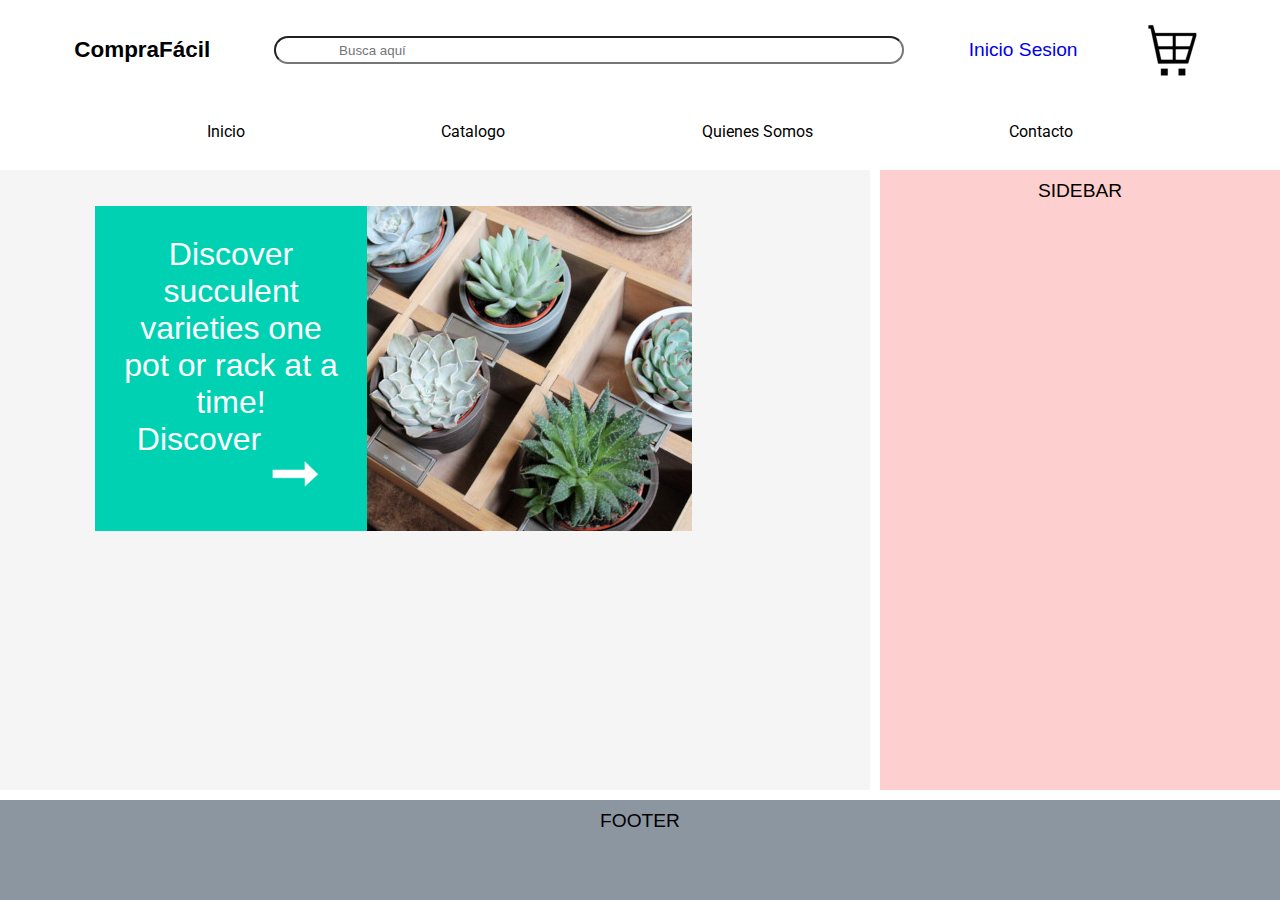
==== index.html @ 4026c3b1 "interfaz" ====
<!DOCTYPE html>
<html lang="en">
<head>
    <meta charset="UTF-8">
    <meta http-equiv="X-UA-Compatible" content="IE=edge">
    <meta name="viewport" content="width=device-width, initial-scale=1.0">
    <link rel="stylesheet" href="style.css">
    <title>Document</title>
</head>
<body>
    <body class="grid-container">
        <header class="header">            
            <h3>CompraFácil</h3>
            <input type="text" class="buscador" placeholder="Busca aquí">
            <a href="#">Inicio Sesion</a>
            <a href="#">
                <img src="./img/cart-dark.png" onclick="alerta()" alt="">
            </a>
        </header>
        <nav class="navbar">
            <ul>
                <li><a href="index.html">Inicio</a></li>
                <li><a href="catalogo.html">Catalogo</a></li>
                <li><a href="quienesSomos.html">Quienes Somos</a></li>
                <li><a href="contacto.html">Contacto</a></li>
            </ul>        
        </nav>
        <aside class="sidebar">
            SIDEBAR
        </aside>
        <main class="main">            
                <div class="discover">
                    <div class="discover-left">
                        <p>Discover succulent varieties one pot or rack at a time!</p>
                        <div class="discover-left-text">
                            <p class="discover-text">Discover</p>
                            <img src="./img/arrow-light.png" alt="">
                        </div>
                    </div>
                    <div class="discover-rigth">
                        <img id="imageNow" src="./img/succulents-1.jpg" alt="" onmouseover="changeImg()"
                            onmouseout="this.src='./img/succulents-1.jpg'">
                    </div>
                </div>           
        </main>
        <footer class="footer">
            FOOTER
        </footer>
        <script src="index.js"></script>
    </body>
</html>
---- style.css ----
@import url('https://fonts.googleapis.com/css2?family=Roboto:wght@300&display=swap');

*{
    box-sizing: border-box;
    margin: 0 0;
    font-family: ;
}

* {
    box-sizing: border-box;
    margin: 0;
    padding: 0;
  }
  
  html {
    height: 100%;
  }
  
  body {
    font-family: "Public Sans", sans-serif;
    font-size: 1.2rem;
    min-height: 100%;
  }
  
  .grid-container > * {   
    padding: 10px;
    text-align: center;
  }
  
  .header {
    display: flex;
    grid-area: header;    
    justify-content: space-evenly;
    align-items: center;
  }

  header a{
    text-decoration: none;
  }

  .buscador{
    width: 50%;
    border-radius: 25px;
    height: 28px;
}
::placeholder{
    padding: 10%;
}
  
  .navbar {
    grid-area: navbar;
    
    
    
  }
  .navbar ul{
    display: flex;
    justify-content: space-evenly;
    list-style: none;
  }

  .navbar ul li a{
    text-decoration: none;
    color: black;
    font-family: 'Roboto';
    font-size: medium;
  }
  
  .sidebar {
    grid-area: sidebar;
    background-color: #fdcfcf;
  }
  
  .main {
    grid-area: main;
    background-color: #f5f5f5;
    align-items: center;
    
  }
  
  .footer {
    grid-area: footer;
    background-color: #8c96a0;
  }
  
  .grid-container {
    display: grid;
    gap: 10px;
    grid-template:
      "header"  100px
      "navbar"  50px
      "main"    auto
      "sidebar" 100px
      "footer"  100px;
  }

  .discover{
    display: flex;
    margin: 3% 10% ;
 
    
}

.discover-left{
    background-color: rgb(0, 209,178);
    height: 325px;
    width: 40%;
    text-align: center;
    padding: 30px 25px;
    font-size:xx-large;
    color: white; 
}
.discover-left-text{
    display: flex;
    justify-content: center;
}
.discover-left-text img{
    margin-top: 20px;
}
  
  @media (min-width: 600px) {
    .grid-container {
      /* grid-template-columns: 200px auto;
      grid-template-rows: 100px 50px auto 100px;
      grid-template-areas: 
      "header  header"
      "navbar  navbar"
      "sidebar main"
      "footer  footer"; */
  
      grid-template:
        "header  header" 100px
        "navbar  navbar" 50px
        "sidebar main"   auto
        "footer  footer" 100px /
        200px    auto;
    }
  }
  
  @media (min-width: 1200px) {
    .grid-container {
      grid-template:
        "header  header header"  100px
        "navbar  navbar   navbar" 50px
        " main main sidebar" auto
        "footer  footer footer"  100px /
        200px    auto   400px;
    }
  }
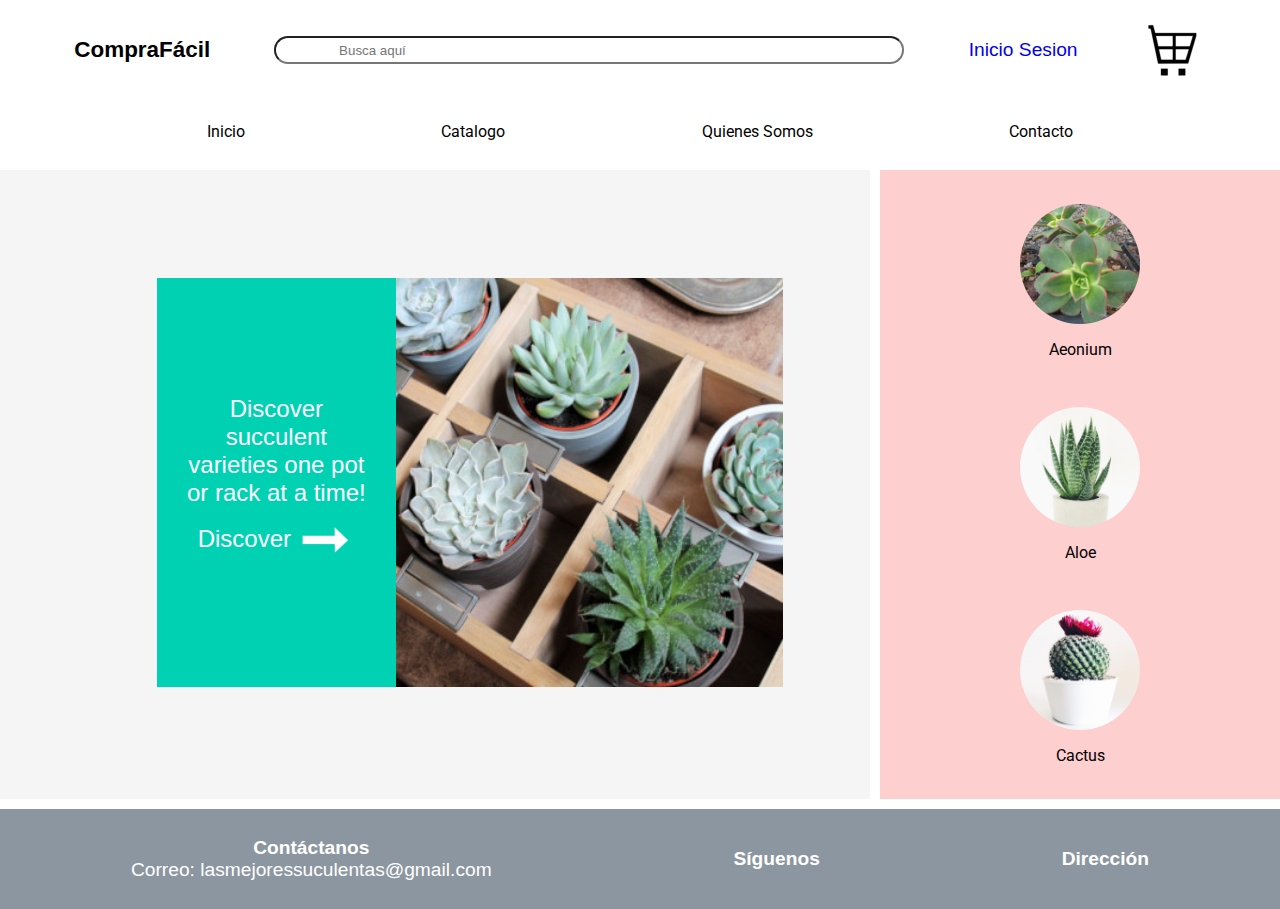
==== commit 9273d878: "avance con css" ====
--- a/index.html
+++ b/index.html
@@ -4,29 +4,39 @@
     <meta charset="UTF-8">
     <meta http-equiv="X-UA-Compatible" content="IE=edge">
     <meta name="viewport" content="width=device-width, initial-scale=1.0">
-    <link rel="stylesheet" href="style.css">
-    <title>Document</title>
+    <link rel="stylesheet" href="./css/principal.css">
+    <title>Evaluacion II</title>
 </head>
-<body>
-    <body class="grid-container">
+<body class="grid-container">
         <header class="header">            
             <h3>CompraFácil</h3>
             <input type="text" class="buscador" placeholder="Busca aquí">
             <a href="#">Inicio Sesion</a>
             <a href="#">
-                <img src="./img/cart-dark.png" onclick="alerta()" alt="">
+                <img src="./images/cart-dark.png" onclick="alerta()" alt="">
             </a>
         </header>
         <nav class="navbar">
             <ul>
                 <li><a href="index.html">Inicio</a></li>
                 <li><a href="catalogo.html">Catalogo</a></li>
-                <li><a href="quienesSomos.html">Quienes Somos</a></li>
+                <li><a href="conocenos.html">Quienes Somos</a></li>
                 <li><a href="contacto.html">Contacto</a></li>
             </ul>        
         </nav>
         <aside class="sidebar">
-            SIDEBAR
+            <div class="succulents-items">
+                <img src="./images/aeonium-s.jpg" alt="">
+                <p>Aeonium</p>
+            </div>
+            <div class="succulents-items">
+                <img src="./images/aloe-s.jpg" alt="">
+                <p>Aloe</p>
+            </div>
+            <div class="succulents-items">
+                <img src="./images/cactus-s.jpg" alt="">
+                <p>Cactus</p>
+            </div>
         </aside>
         <main class="main">            
                 <div class="discover">
@@ -34,18 +44,31 @@
                         <p>Discover succulent varieties one pot or rack at a time!</p>
                         <div class="discover-left-text">
                             <p class="discover-text">Discover</p>
-                            <img src="./img/arrow-light.png" alt="">
+                            <img src="./images/arrow-light.png" alt="">
                         </div>
                     </div>
-                    <div class="discover-rigth">
-                        <img id="imageNow" src="./img/succulents-1.jpg" alt="" onmouseover="changeImg()"
-                            onmouseout="this.src='./img/succulents-1.jpg'">
+                    <div class="discover-right">
+                        <img src="./images/succulents-1.jpg" alt="" onmouseover="changeImg()"
+                            onmouseout="this.src='./images/succulents-1.jpg'">
                     </div>
                 </div>           
         </main>
         <footer class="footer">
-            FOOTER
+            
+                <div>
+                    <h4>Contáctanos</h4>
+                    <p>Correo: lasmejoressuculentas@gmail.com</p>
+                    
+                </div>
+                <div>
+                    <h4>Síguenos</h4>
+                    
+                </div>
+                <div>
+                    <h4>Dirección</h4>
+                </div>
+            
         </footer>
         <script src="index.js"></script>
-    </body>
+</body>
 </html>--- a/css/principal.css
+++ b/css/principal.css
@@ -0,0 +1,192 @@
+@import url('https://fonts.googleapis.com/css2?family=Roboto:wght@300&display=swap');
+
+
+
+* {
+    box-sizing: border-box;
+    margin: 0;
+    padding: 0;
+  }
+  
+img{
+  max-width: 100%;
+}
+
+  html {
+    height: 100%;
+  }
+  
+  body {
+    font-family: "Public Sans", sans-serif;
+    font-size: 1.2rem;
+    min-height: 100%;
+  }
+  
+  .grid-container > * {   
+    padding: 10px;
+    text-align: center;
+  }
+  
+  .header {
+    display: flex;
+    grid-area: header;    
+    justify-content: space-evenly;
+    align-items: center;
+  }
+
+  header a{
+    text-decoration: none;
+  }
+
+  .buscador{
+    width: 50%;
+    border-radius: 25px;
+    height: 28px;
+}
+::placeholder{
+    padding: 10%;
+}
+  
+  .navbar {
+    grid-area: navbar;   
+    
+  }
+  .navbar ul{
+    display: flex;
+    justify-content: space-evenly;
+    list-style: none;
+  }
+
+  .navbar ul li a{
+    text-decoration: none;
+    color: black;
+    font-family: 'Roboto';
+    font-size: medium;
+  }
+  
+  .sidebar {
+    grid-area: sidebar;
+    background-color: #fdcfcf;
+    display: flex;
+    flex-direction: column;
+    
+    
+    
+  }
+  
+  .main {
+    grid-area: main;
+    background-color: #f5f5f5;
+    padding: 10%;
+   
+    
+  }
+  
+  .footer {
+    grid-area: footer;
+    background-color: #8c96a0;
+    display: flex;
+    justify-content: space-around;
+    align-items: center;
+    color: white;
+  }
+  
+  .grid-container {
+    display: grid;
+    gap: 10px;
+    grid-template:
+      "header"  100px
+      "navbar"  50px
+      "main"    auto
+      "sidebar" auto
+      "footer"  auto;
+  }
+
+  .discover{
+    display: flex;
+    margin: 3% 10% ;
+    width: 90%;
+    height: 90%;
+}
+
+.discover-left{
+
+    background-color: rgb(0, 209,178);    
+    width: 40%;
+    display:flex;
+    flex-direction: column;
+    justify-content: center;
+    text-align: center;
+    padding: 30px 25px;
+    font-size: 24px;
+    color: white; 
+}
+.discover-left-text{
+    display: flex;
+    justify-content: center;
+    align-items: center;
+}
+
+
+.discover-right img{
+
+  height: 100%;
+
+}
+
+.succulents-items img{
+  border-radius: 100%;
+  width: 120px;
+  height: 120px; 
+}
+
+.succulents-items{
+  display: flex;
+  flex-direction: column;
+  align-items: center;
+  justify-content: space-between;
+  padding: 24px 16px;
+}
+.succulents-items p{
+  font-family: 'Roboto';
+  font-size: 16px;
+  margin-top: 16px;
+}
+  @media (max-width: 599px){
+
+    .sidebar{
+      flex-direction: row;
+
+    }
+    
+  }
+  
+  @media (min-width: 600px) {
+    .grid-container {
+      /* grid-template-columns: 200px auto;
+      grid-template-rows: 100px 50px auto 100px;
+      grid-template-areas: 
+      "header  header"
+      "navbar  navbar"
+      "sidebar main"
+      "footer  footer"; */
+  
+      grid-template:
+        "header  header" 100px
+        "navbar  navbar" 50px
+        "sidebar main"   auto
+        "footer  footer" 100px /
+        20%    auto;
+    }
+  }
+  
+  @media (min-width: 1200px) {
+    .grid-container {
+      grid-template:
+        "header  header header"  100px
+        "navbar  navbar   navbar" 50px
+        " main main sidebar" auto
+        "footer  footer footer"  100px /
+        200px    auto   400px;
+    }
+  }